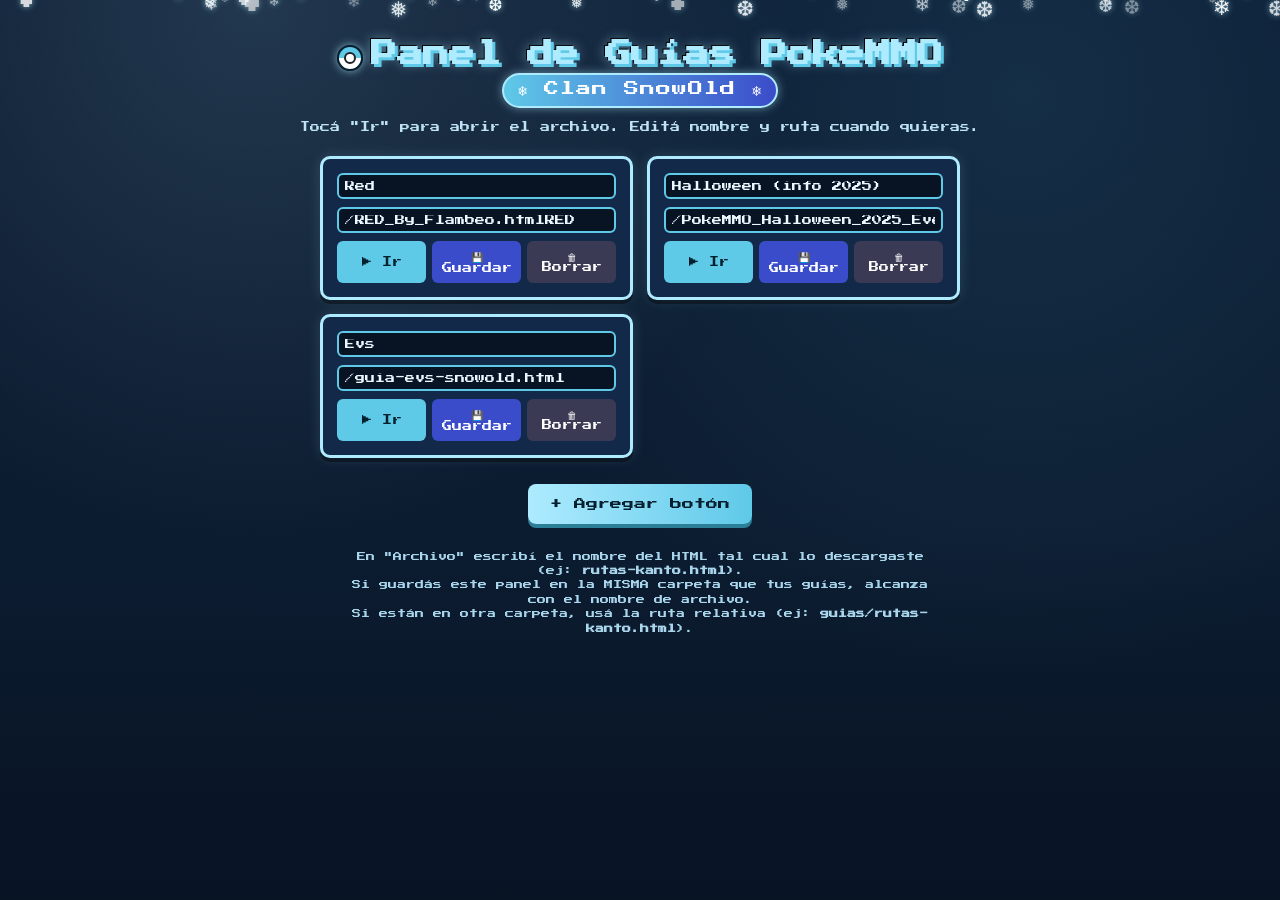
==== index.html @ ebe02e38 "carga de guias de prueba guia de red, halloween y evs" ====
<!DOCTYPE html>
<html lang="es">
<head>
<meta charset="UTF-8">
<meta name="viewport" content="width=device-width, initial-scale=1">
<title>SnowOld · Panel PokeMMO</title>
<link href="https://fonts.googleapis.com/css2?family=Press+Start+2P&display=swap" rel="stylesheet">
<style>
  :root{
    --amarillo:#FFCB05;
    --azul:#3B4CCA;
    --rojo:#CC0000;
    --oscuro:#0c1c30;
    --panel:#12294a;
    --hielo:#AEEBFF;
    --hieloOscuro:#5FC9E8;
  }
  *{box-sizing:border-box;}
  body{
    margin:0;
    min-height:100vh;
    background:
      radial-gradient(circle at 20% 0%, rgba(174,235,255,.15), transparent 40%),
      radial-gradient(circle at 80% 10%, rgba(95,201,232,.12), transparent 45%),
      linear-gradient(180deg, #0a1930, var(--oscuro) 60%, #081324);
    font-family:'Press Start 2P', monospace;
    color:#eaf8ff;
    display:flex;
    flex-direction:column;
    align-items:center;
    padding:24px 12px 60px;
    position:relative;
    overflow-x:hidden;
  }
  .nieve{
    position:fixed;
    top:-10px;
    color:#fff;
    text-shadow:0 0 6px rgba(174,235,255,.8);
    pointer-events:none;
    animation:caer linear infinite;
    z-index:0;
    user-select:none;
  }
  @keyframes caer{
    to{ transform:translateY(110vh) translateX(var(--deriva,0px)) rotate(360deg); }
  }
  h1{
    color:var(--hielo);
    text-shadow:3px 3px 0 var(--hieloOscuro), -1px -1px 0 #000, 0 0 12px rgba(174,235,255,.5);
    font-size:clamp(16px,4vw,26px);
    text-align:center;
    margin-bottom:2px;
    z-index:1;
  }
  .clan{
    font-size:clamp(11px,2.6vw,15px);
    color:#fff;
    background:linear-gradient(90deg,var(--hieloOscuro),var(--azul));
    padding:6px 14px;
    border-radius:20px;
    border:2px solid var(--hielo);
    box-shadow:0 0 10px rgba(174,235,255,.5);
    margin-bottom:14px;
    letter-spacing:1px;
    z-index:1;
  }
  .subtitulo{
    font-size:10px;
    color:#bfe3f5;
    margin-bottom:24px;
    text-align:center;
    z-index:1;
  }
  #contenedor{
    width:100%;
    max-width:640px;
    display:grid;
    grid-template-columns:repeat(auto-fill,minmax(260px,1fr));
    gap:14px;
  }
  #contenedor{ z-index:1; }
  .tarjeta{
    background:var(--panel);
    border:3px solid var(--hielo);
    border-radius:10px;
    padding:14px;
    display:flex;
    flex-direction:column;
    gap:8px;
    box-shadow:0 4px 0 rgba(0,0,0,.4), 0 0 14px rgba(174,235,255,.15);
  }
  .tarjeta input{
    font-family:inherit;
    font-size:10px;
    padding:6px;
    border-radius:6px;
    border:2px solid var(--hieloOscuro);
    background:#081324;
    color:#eaf8ff;
  }
  .fila-botones{
    display:flex;
    gap:6px;
  }
  .btn{
    flex:1;
    font-family:inherit;
    font-size:10px;
    padding:10px 6px;
    border:none;
    border-radius:6px;
    cursor:pointer;
    transition:transform .1s ease;
  }
  .btn:active{transform:scale(.95);}
  .ir{background:var(--hieloOscuro);color:#04202e;}
  .guardar{background:var(--azul);color:#fff;}
  .borrar{background:#3a3a55;color:#fff;}
  #agregar{
    margin-top:26px;
    background:linear-gradient(90deg,var(--hielo),var(--hieloOscuro));
    color:#04202e;
    font-family:inherit;
    font-size:12px;
    padding:14px 22px;
    border:none;
    border-radius:8px;
    cursor:pointer;
    box-shadow:0 4px 0 #2b7f96;
    z-index:1;
  }
  #agregar:active{transform:translateY(2px);box-shadow:0 2px 0 #2b7f96;}
  .aviso{
    font-size:9px;
    color:#a9d6ec;
    max-width:600px;
    text-align:center;
    margin-top:26px;
    line-height:1.6;
    z-index:1;
  }
  .pokebola{
    width:26px;height:26px;border-radius:50%;
    background:linear-gradient(var(--hieloOscuro) 50%, #fff 50%);
    border:2px solid #04202e;position:relative;display:inline-block;vertical-align:middle;margin-right:8px;
    box-shadow:0 0 8px rgba(174,235,255,.7);
  }
  .pokebola::after{
    content:"";position:absolute;top:50%;left:50%;transform:translate(-50%,-50%);
    width:8px;height:8px;background:#fff;border:2px solid #222;border-radius:50%;
  }
</style>
</head>
<body>

<h1><span class="pokebola"></span>Panel de Guías PokeMMO</h1>
<div class="clan">❄ Clan SnowOld ❄</div>
<div class="subtitulo">Tocá "Ir" para abrir el archivo. Editá nombre y ruta cuando quieras.</div>

<div id="contenedor"></div>

<button id="agregar">+ Agregar botón</button>

<div class="aviso">
  En "Archivo" escribí el nombre del HTML tal cual lo descargaste (ej: <b>rutas-kanto.html</b>).<br>
  Si guardás este panel en la MISMA carpeta que tus guías, alcanza con el nombre de archivo.<br>
  Si están en otra carpeta, usá la ruta relativa (ej: <b>guias/rutas-kanto.html</b>).
</div>

<script>
const CLAVE = "panelPokeMMO_botones";

function cargar(){
  const datos = localStorage.getItem(CLAVE);
  if(datos) return JSON.parse(datos);
  return [
    {nombre:"Red", archivo:"/RED_By_Flambeo.htmlRED"},
    {nombre:"Halloween (info 2025)", archivo:"/PokeMMO_Halloween_2025_Event_Terminal_V6_PROGRESO_PERSISTENTE.html"},
    {nombre:"Evs", archivo:"/guia-evs-snowold.html"}
  ];
}

function guardarTodo(lista){
  localStorage.setItem(CLAVE, JSON.stringify(lista));
}

let botones = cargar();

function generarNieve(){
  const copos = "❄❅❆•";
  const cantidad = 35;
  for(let i=0;i<cantidad;i++){
    const copo = document.createElement("span");
    copo.className = "nieve";
    copo.textContent = copos[Math.floor(Math.random()*copos.length)];
    const tam = 10 + Math.random()*18;
    copo.style.left = Math.random()*100 + "vw";
    copo.style.fontSize = tam + "px";
    copo.style.opacity = 0.4 + Math.random()*0.6;
    copo.style.setProperty("--deriva", (Math.random()*80-40)+"px");
    const duracion = 8 + Math.random()*10;
    copo.style.animationDuration = duracion + "s";
    copo.style.animationDelay = (Math.random()*duracion) + "s";
    document.body.appendChild(copo);
  }
}
generarNieve();

function render(){
  const cont = document.getElementById("contenedor");
  cont.innerHTML = "";
  botones.forEach((b, i) => {
    const tarjeta = document.createElement("div");
    tarjeta.className = "tarjeta";
    tarjeta.innerHTML = `
      <input type="text" value="${escapeHtml(b.nombre)}" placeholder="Nombre del botón" data-tipo="nombre" data-i="${i}">
      <input type="text" value="${escapeHtml(b.archivo)}" placeholder="archivo.html o carpeta/archivo.html" data-tipo="archivo" data-i="${i}">
      <div class="fila-botones">
        <button class="btn ir" data-i="${i}">▶ Ir</button>
        <button class="btn guardar" data-i="${i}">💾 Guardar</button>
        <button class="btn borrar" data-i="${i}">🗑 Borrar</button>
      </div>
    `;
    cont.appendChild(tarjeta);
  });

  cont.querySelectorAll(".ir").forEach(btn=>{
    btn.addEventListener("click", ()=>{
      const i = btn.dataset.i;
      const ruta = botones[i].archivo.trim();
      if(!ruta){ alert("Completá el archivo antes de ir."); return; }
      window.open(ruta, "_blank");
    });
  });

  cont.querySelectorAll(".guardar").forEach(btn=>{
    btn.addEventListener("click", ()=>{
      const i = btn.dataset.i;
      const nombreInput = cont.querySelector(`input[data-tipo="nombre"][data-i="${i}"]`);
      const archivoInput = cont.querySelector(`input[data-tipo="archivo"][data-i="${i}"]`);
      botones[i].nombre = nombreInput.value;
      botones[i].archivo = archivoInput.value;
      guardarTodo(botones);
      btn.textContent = "✓ Guardado";
      setTimeout(()=>btn.textContent="💾 Guardar", 900);
    });
  });

  cont.querySelectorAll(".borrar").forEach(btn=>{
    btn.addEventListener("click", ()=>{
      const i = btn.dataset.i;
      if(confirm("¿Borrar este botón?")){
        botones.splice(i,1);
        guardarTodo(botones);
        render();
      }
    });
  });
}

function escapeHtml(str){
  return String(str).replace(/[&<>"']/g, c=>({
    '&':'&amp;','<':'&lt;','>':'&gt;','"':'&quot;',"'":'&#39;'
  }[c]));
}

document.getElementById("agregar").addEventListener("click", ()=>{
  botones.push({nombre:"Nueva guía", archivo:""});
  guardarTodo(botones);
  render();
});

render();
</script>
</body>
</html>
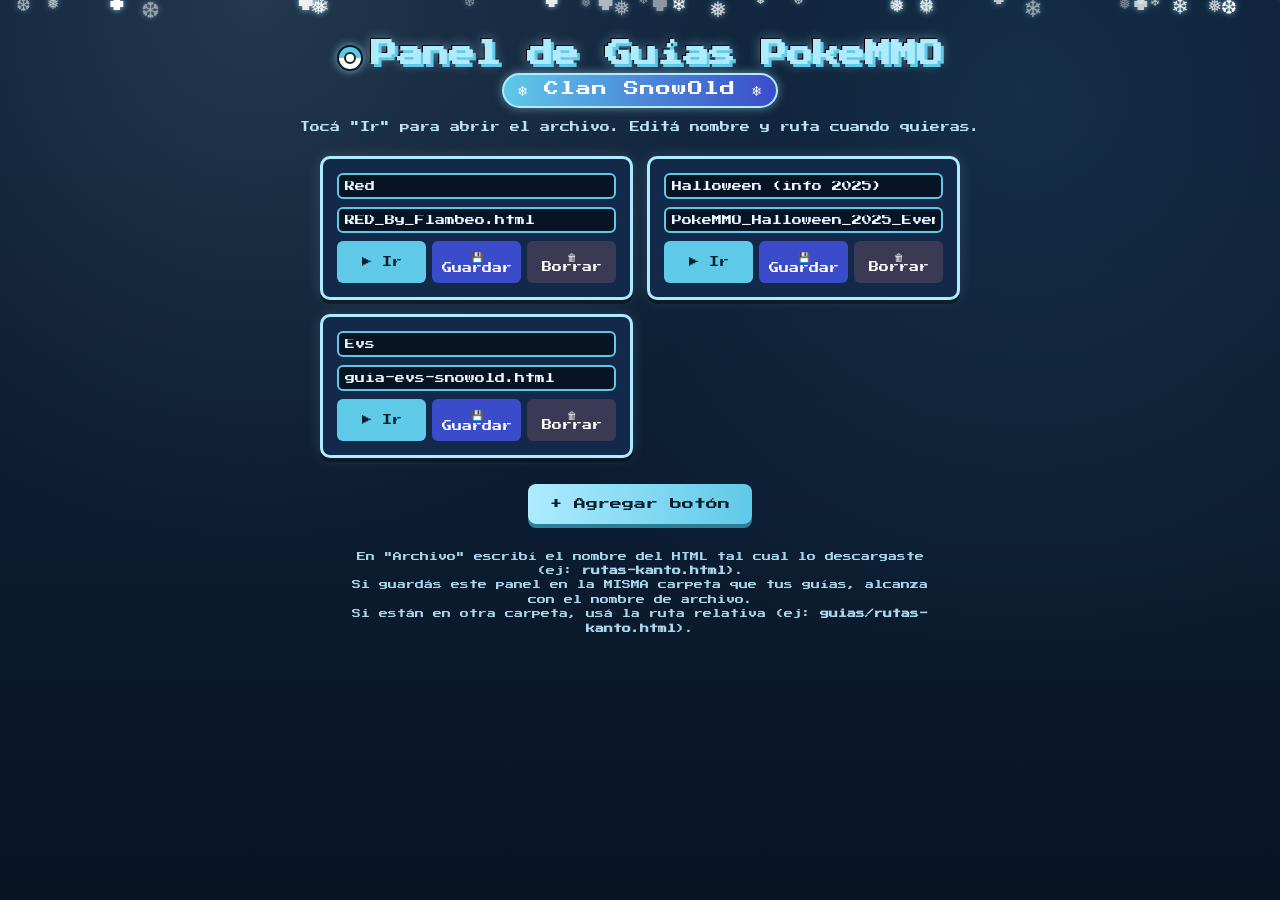
==== commit 436ab328: "separacion por archivos de js y css del index" ====
--- a/index.html
+++ b/index.html
@@ -5,152 +5,7 @@
 <meta name="viewport" content="width=device-width, initial-scale=1">
 <title>SnowOld · Panel PokeMMO</title>
 <link href="https://fonts.googleapis.com/css2?family=Press+Start+2P&display=swap" rel="stylesheet">
-<style>
-  :root{
-    --amarillo:#FFCB05;
-    --azul:#3B4CCA;
-    --rojo:#CC0000;
-    --oscuro:#0c1c30;
-    --panel:#12294a;
-    --hielo:#AEEBFF;
-    --hieloOscuro:#5FC9E8;
-  }
-  *{box-sizing:border-box;}
-  body{
-    margin:0;
-    min-height:100vh;
-    background:
-      radial-gradient(circle at 20% 0%, rgba(174,235,255,.15), transparent 40%),
-      radial-gradient(circle at 80% 10%, rgba(95,201,232,.12), transparent 45%),
-      linear-gradient(180deg, #0a1930, var(--oscuro) 60%, #081324);
-    font-family:'Press Start 2P', monospace;
-    color:#eaf8ff;
-    display:flex;
-    flex-direction:column;
-    align-items:center;
-    padding:24px 12px 60px;
-    position:relative;
-    overflow-x:hidden;
-  }
-  .nieve{
-    position:fixed;
-    top:-10px;
-    color:#fff;
-    text-shadow:0 0 6px rgba(174,235,255,.8);
-    pointer-events:none;
-    animation:caer linear infinite;
-    z-index:0;
-    user-select:none;
-  }
-  @keyframes caer{
-    to{ transform:translateY(110vh) translateX(var(--deriva,0px)) rotate(360deg); }
-  }
-  h1{
-    color:var(--hielo);
-    text-shadow:3px 3px 0 var(--hieloOscuro), -1px -1px 0 #000, 0 0 12px rgba(174,235,255,.5);
-    font-size:clamp(16px,4vw,26px);
-    text-align:center;
-    margin-bottom:2px;
-    z-index:1;
-  }
-  .clan{
-    font-size:clamp(11px,2.6vw,15px);
-    color:#fff;
-    background:linear-gradient(90deg,var(--hieloOscuro),var(--azul));
-    padding:6px 14px;
-    border-radius:20px;
-    border:2px solid var(--hielo);
-    box-shadow:0 0 10px rgba(174,235,255,.5);
-    margin-bottom:14px;
-    letter-spacing:1px;
-    z-index:1;
-  }
-  .subtitulo{
-    font-size:10px;
-    color:#bfe3f5;
-    margin-bottom:24px;
-    text-align:center;
-    z-index:1;
-  }
-  #contenedor{
-    width:100%;
-    max-width:640px;
-    display:grid;
-    grid-template-columns:repeat(auto-fill,minmax(260px,1fr));
-    gap:14px;
-  }
-  #contenedor{ z-index:1; }
-  .tarjeta{
-    background:var(--panel);
-    border:3px solid var(--hielo);
-    border-radius:10px;
-    padding:14px;
-    display:flex;
-    flex-direction:column;
-    gap:8px;
-    box-shadow:0 4px 0 rgba(0,0,0,.4), 0 0 14px rgba(174,235,255,.15);
-  }
-  .tarjeta input{
-    font-family:inherit;
-    font-size:10px;
-    padding:6px;
-    border-radius:6px;
-    border:2px solid var(--hieloOscuro);
-    background:#081324;
-    color:#eaf8ff;
-  }
-  .fila-botones{
-    display:flex;
-    gap:6px;
-  }
-  .btn{
-    flex:1;
-    font-family:inherit;
-    font-size:10px;
-    padding:10px 6px;
-    border:none;
-    border-radius:6px;
-    cursor:pointer;
-    transition:transform .1s ease;
-  }
-  .btn:active{transform:scale(.95);}
-  .ir{background:var(--hieloOscuro);color:#04202e;}
-  .guardar{background:var(--azul);color:#fff;}
-  .borrar{background:#3a3a55;color:#fff;}
-  #agregar{
-    margin-top:26px;
-    background:linear-gradient(90deg,var(--hielo),var(--hieloOscuro));
-    color:#04202e;
-    font-family:inherit;
-    font-size:12px;
-    padding:14px 22px;
-    border:none;
-    border-radius:8px;
-    cursor:pointer;
-    box-shadow:0 4px 0 #2b7f96;
-    z-index:1;
-  }
-  #agregar:active{transform:translateY(2px);box-shadow:0 2px 0 #2b7f96;}
-  .aviso{
-    font-size:9px;
-    color:#a9d6ec;
-    max-width:600px;
-    text-align:center;
-    margin-top:26px;
-    line-height:1.6;
-    z-index:1;
-  }
-  .pokebola{
-    width:26px;height:26px;border-radius:50%;
-    background:linear-gradient(var(--hieloOscuro) 50%, #fff 50%);
-    border:2px solid #04202e;position:relative;display:inline-block;vertical-align:middle;margin-right:8px;
-    box-shadow:0 0 8px rgba(174,235,255,.7);
-  }
-  .pokebola::after{
-    content:"";position:absolute;top:50%;left:50%;transform:translate(-50%,-50%);
-    width:8px;height:8px;background:#fff;border:2px solid #222;border-radius:50%;
-  }
-</style>
+<link rel="stylesheet" href="style.css">
 </head>
 <body>
 
@@ -168,110 +23,6 @@
   Si están en otra carpeta, usá la ruta relativa (ej: <b>guias/rutas-kanto.html</b>).
 </div>
 
-<script>
-const CLAVE = "panelPokeMMO_botones";
-
-function cargar(){
-  const datos = localStorage.getItem(CLAVE);
-  if(datos) return JSON.parse(datos);
-  return [
-    {nombre:"Red", archivo:"/RED_By_Flambeo.htmlRED"},
-    {nombre:"Halloween (info 2025)", archivo:"/PokeMMO_Halloween_2025_Event_Terminal_V6_PROGRESO_PERSISTENTE.html"},
-    {nombre:"Evs", archivo:"/guia-evs-snowold.html"}
-  ];
-}
-
-function guardarTodo(lista){
-  localStorage.setItem(CLAVE, JSON.stringify(lista));
-}
-
-let botones = cargar();
-
-function generarNieve(){
-  const copos = "❄❅❆•";
-  const cantidad = 35;
-  for(let i=0;i<cantidad;i++){
-    const copo = document.createElement("span");
-    copo.className = "nieve";
-    copo.textContent = copos[Math.floor(Math.random()*copos.length)];
-    const tam = 10 + Math.random()*18;
-    copo.style.left = Math.random()*100 + "vw";
-    copo.style.fontSize = tam + "px";
-    copo.style.opacity = 0.4 + Math.random()*0.6;
-    copo.style.setProperty("--deriva", (Math.random()*80-40)+"px");
-    const duracion = 8 + Math.random()*10;
-    copo.style.animationDuration = duracion + "s";
-    copo.style.animationDelay = (Math.random()*duracion) + "s";
-    document.body.appendChild(copo);
-  }
-}
-generarNieve();
-
-function render(){
-  const cont = document.getElementById("contenedor");
-  cont.innerHTML = "";
-  botones.forEach((b, i) => {
-    const tarjeta = document.createElement("div");
-    tarjeta.className = "tarjeta";
-    tarjeta.innerHTML = `
-      <input type="text" value="${escapeHtml(b.nombre)}" placeholder="Nombre del botón" data-tipo="nombre" data-i="${i}">
-      <input type="text" value="${escapeHtml(b.archivo)}" placeholder="archivo.html o carpeta/archivo.html" data-tipo="archivo" data-i="${i}">
-      <div class="fila-botones">
-        <button class="btn ir" data-i="${i}">▶ Ir</button>
-        <button class="btn guardar" data-i="${i}">💾 Guardar</button>
-        <button class="btn borrar" data-i="${i}">🗑 Borrar</button>
-      </div>
-    `;
-    cont.appendChild(tarjeta);
-  });
-
-  cont.querySelectorAll(".ir").forEach(btn=>{
-    btn.addEventListener("click", ()=>{
-      const i = btn.dataset.i;
-      const ruta = botones[i].archivo.trim();
-      if(!ruta){ alert("Completá el archivo antes de ir."); return; }
-      window.open(ruta, "_blank");
-    });
-  });
-
-  cont.querySelectorAll(".guardar").forEach(btn=>{
-    btn.addEventListener("click", ()=>{
-      const i = btn.dataset.i;
-      const nombreInput = cont.querySelector(`input[data-tipo="nombre"][data-i="${i}"]`);
-      const archivoInput = cont.querySelector(`input[data-tipo="archivo"][data-i="${i}"]`);
-      botones[i].nombre = nombreInput.value;
-      botones[i].archivo = archivoInput.value;
-      guardarTodo(botones);
-      btn.textContent = "✓ Guardado";
-      setTimeout(()=>btn.textContent="💾 Guardar", 900);
-    });
-  });
-
-  cont.querySelectorAll(".borrar").forEach(btn=>{
-    btn.addEventListener("click", ()=>{
-      const i = btn.dataset.i;
-      if(confirm("¿Borrar este botón?")){
-        botones.splice(i,1);
-        guardarTodo(botones);
-        render();
-      }
-    });
-  });
-}
-
-function escapeHtml(str){
-  return String(str).replace(/[&<>"']/g, c=>({
-    '&':'&amp;','<':'&lt;','>':'&gt;','"':'&quot;',"'":'&#39;'
-  }[c]));
-}
-
-document.getElementById("agregar").addEventListener("click", ()=>{
-  botones.push({nombre:"Nueva guía", archivo:""});
-  guardarTodo(botones);
-  render();
-});
-
-render();
-</script>
+<script src="script.js"></script>
 </body>
 </html>
--- a/style.css
+++ b/style.css
@@ -0,0 +1,144 @@
+:root{
+  --amarillo:#FFCB05;
+  --azul:#3B4CCA;
+  --rojo:#CC0000;
+  --oscuro:#0c1c30;
+  --panel:#12294a;
+  --hielo:#AEEBFF;
+  --hieloOscuro:#5FC9E8;
+}
+*{box-sizing:border-box;}
+body{
+  margin:0;
+  min-height:100vh;
+  background:
+    radial-gradient(circle at 20% 0%, rgba(174,235,255,.15), transparent 40%),
+    radial-gradient(circle at 80% 10%, rgba(95,201,232,.12), transparent 45%),
+    linear-gradient(180deg, #0a1930, var(--oscuro) 60%, #081324);
+  font-family:'Press Start 2P', monospace;
+  color:#eaf8ff;
+  display:flex;
+  flex-direction:column;
+  align-items:center;
+  padding:24px 12px 60px;
+  position:relative;
+  overflow-x:hidden;
+}
+.nieve{
+  position:fixed;
+  top:-10px;
+  color:#fff;
+  text-shadow:0 0 6px rgba(174,235,255,.8);
+  pointer-events:none;
+  animation:caer linear infinite;
+  z-index:0;
+  user-select:none;
+}
+@keyframes caer{
+  to{ transform:translateY(110vh) translateX(var(--deriva,0px)) rotate(360deg); }
+}
+h1{
+  color:var(--hielo);
+  text-shadow:3px 3px 0 var(--hieloOscuro), -1px -1px 0 #000, 0 0 12px rgba(174,235,255,.5);
+  font-size:clamp(16px,4vw,26px);
+  text-align:center;
+  margin-bottom:2px;
+  z-index:1;
+}
+.clan{
+  font-size:clamp(11px,2.6vw,15px);
+  color:#fff;
+  background:linear-gradient(90deg,var(--hieloOscuro),var(--azul));
+  padding:6px 14px;
+  border-radius:20px;
+  border:2px solid var(--hielo);
+  box-shadow:0 0 10px rgba(174,235,255,.5);
+  margin-bottom:14px;
+  letter-spacing:1px;
+  z-index:1;
+}
+.subtitulo{
+  font-size:10px;
+  color:#bfe3f5;
+  margin-bottom:24px;
+  text-align:center;
+  z-index:1;
+}
+#contenedor{
+  width:100%;
+  max-width:640px;
+  display:grid;
+  grid-template-columns:repeat(auto-fill,minmax(260px,1fr));
+  gap:14px;
+}
+#contenedor{ z-index:1; }
+.tarjeta{
+  background:var(--panel);
+  border:3px solid var(--hielo);
+  border-radius:10px;
+  padding:14px;
+  display:flex;
+  flex-direction:column;
+  gap:8px;
+  box-shadow:0 4px 0 rgba(0,0,0,.4), 0 0 14px rgba(174,235,255,.15);
+}
+.tarjeta input{
+  font-family:inherit;
+  font-size:10px;
+  padding:6px;
+  border-radius:6px;
+  border:2px solid var(--hieloOscuro);
+  background:#081324;
+  color:#eaf8ff;
+}
+.fila-botones{
+  display:flex;
+  gap:6px;
+}
+.btn{
+  flex:1;
+  font-family:inherit;
+  font-size:10px;
+  padding:10px 6px;
+  border:none;
+  border-radius:6px;
+  cursor:pointer;
+  transition:transform .1s ease;
+}
+.btn:active{transform:scale(.95);}
+.ir{background:var(--hieloOscuro);color:#04202e;}
+.guardar{background:var(--azul);color:#fff;}
+.borrar{background:#3a3a55;color:#fff;}
+#agregar{
+  margin-top:26px;
+  background:linear-gradient(90deg,var(--hielo),var(--hieloOscuro));
+  color:#04202e;
+  font-family:inherit;
+  font-size:12px;
+  padding:14px 22px;
+  border:none;
+  border-radius:8px;
+  cursor:pointer;
+  box-shadow:0 4px 0 #2b7f96;
+  z-index:1;
+}
+#agregar:active{transform:translateY(2px);box-shadow:0 2px 0 #2b7f96;}
+.aviso{
+  font-size:9px;
+  color:#a9d6ec;
+  max-width:600px;
+  text-align:center;
+  margin-top:26px;
+  line-height:1.6;
+  z-index:1;
+}
+.pokebola{
+  width:26px;height:26px;border-radius:50%;
+  background:linear-gradient(var(--hieloOscuro) 50%, #fff 50%);
+  border:2px solid #04202e;position:relative;display:inline-block;vertical-align:middle;margin-right:8px;
+  box-shadow:0 0 8px rgba(174,235,255,.7);
+}
+.pokebola::after{
+  content:"";position:absolute;top:50%;left:50%;transform:translate(-50%,-50%);
+  width:8px;height:8px;background:#fff;border:2px solid #222;border-radius:50%;
+}
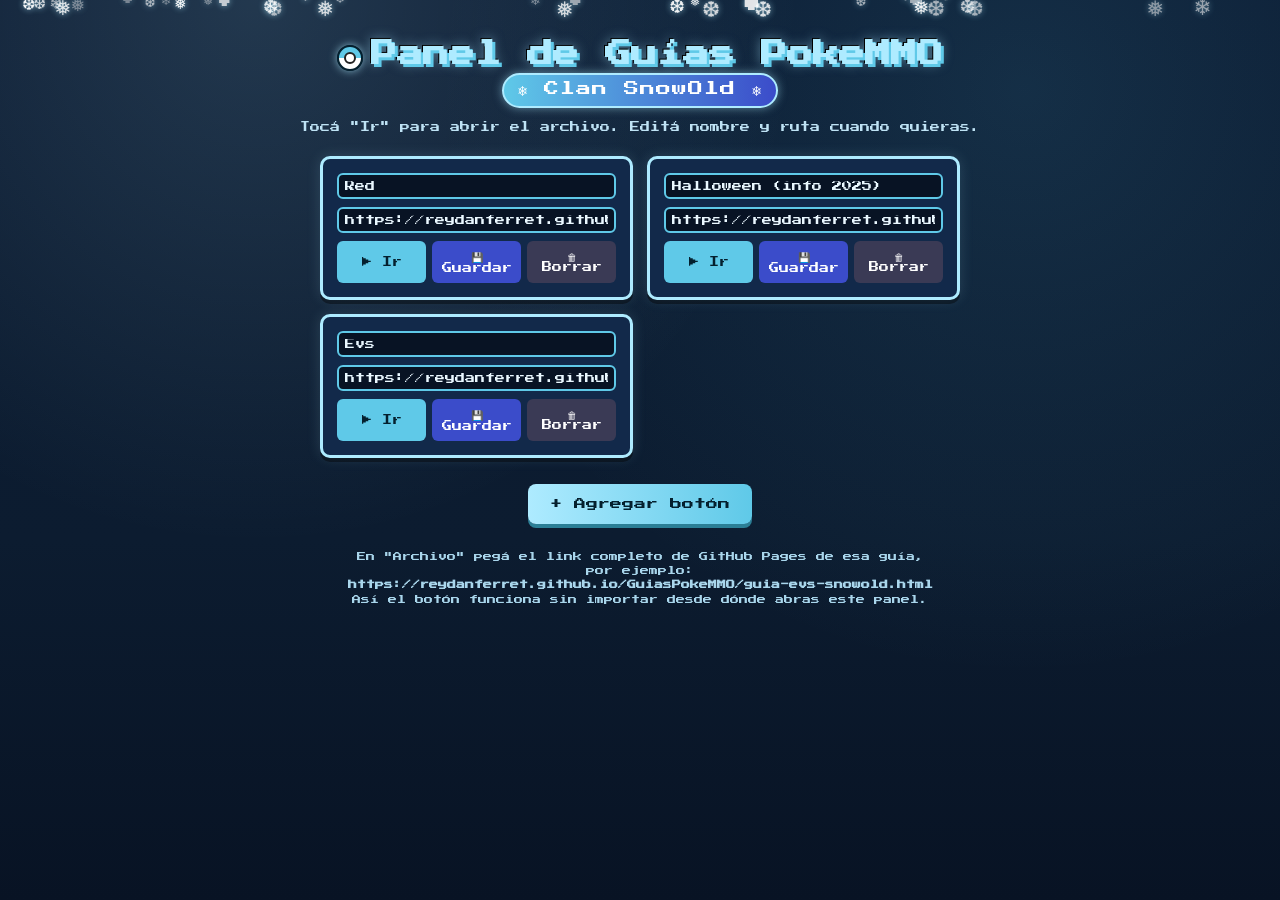
==== commit cd88d25d: "fix rutas de las guias" ====
--- a/index.html
+++ b/index.html
@@ -18,9 +18,9 @@
 <button id="agregar">+ Agregar botón</button>
 
 <div class="aviso">
-  En "Archivo" escribí el nombre del HTML tal cual lo descargaste (ej: <b>rutas-kanto.html</b>).<br>
-  Si guardás este panel en la MISMA carpeta que tus guías, alcanza con el nombre de archivo.<br>
-  Si están en otra carpeta, usá la ruta relativa (ej: <b>guias/rutas-kanto.html</b>).
+  En "Archivo" pegá el link completo de GitHub Pages de esa guía, por ejemplo:<br>
+  <b>https://reydanferret.github.io/GuiasPokeMMO/guia-evs-snowold.html</b><br>
+  Así el botón funciona sin importar desde dónde abras este panel.
 </div>
 
 <script src="script.js"></script>
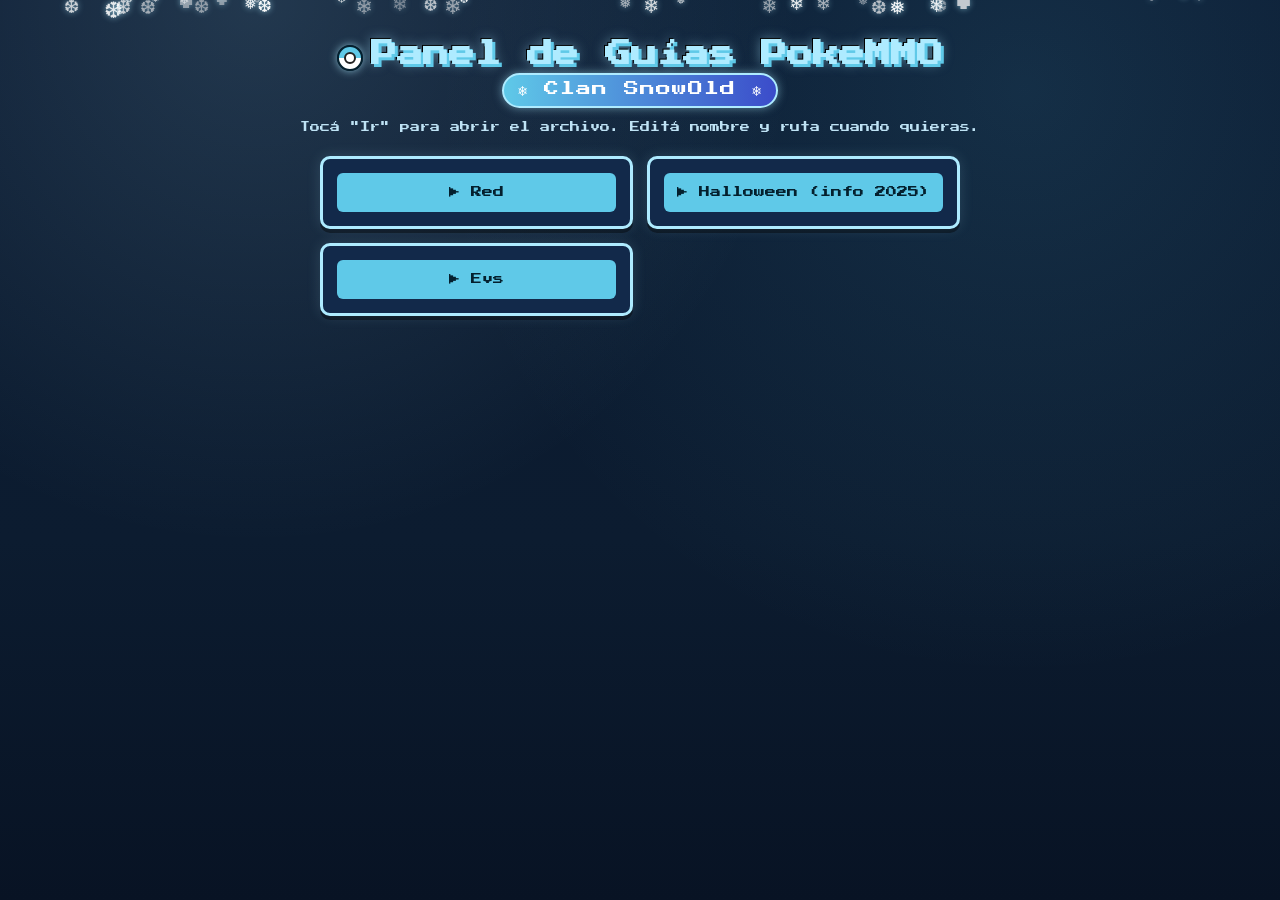
==== commit fe5b67da: "fix ya no se puede editar los botones" ====
--- a/index.html
+++ b/index.html
@@ -15,13 +15,6 @@
 
 <div id="contenedor"></div>
 
-<button id="agregar">+ Agregar botón</button>
-
-<div class="aviso">
-  En "Archivo" pegá el link completo de GitHub Pages de esa guía, por ejemplo:<br>
-  <b>https://reydanferret.github.io/GuiasPokeMMO/guia-evs-snowold.html</b><br>
-  Así el botón funciona sin importar desde dónde abras este panel.
-</div>
 
 <script src="script.js"></script>
 </body>
--- a/style.css
+++ b/style.css
@@ -82,24 +82,10 @@
   gap:8px;
   box-shadow:0 4px 0 rgba(0,0,0,.4), 0 0 14px rgba(174,235,255,.15);
 }
-.tarjeta input{
+.btn{
   font-family:inherit;
-  font-size:10px;
-  padding:6px;
-  border-radius:6px;
-  border:2px solid var(--hieloOscuro);
-  background:#081324;
-  color:#eaf8ff;
-}
-.fila-botones{
-  display:flex;
-  gap:6px;
-}
-.btn{
-  flex:1;
-  font-family:inherit;
-  font-size:10px;
-  padding:10px 6px;
+  font-size:11px;
+  padding:14px 10px;
   border:none;
   border-radius:6px;
   cursor:pointer;
@@ -107,31 +93,6 @@
 }
 .btn:active{transform:scale(.95);}
 .ir{background:var(--hieloOscuro);color:#04202e;}
-.guardar{background:var(--azul);color:#fff;}
-.borrar{background:#3a3a55;color:#fff;}
-#agregar{
-  margin-top:26px;
-  background:linear-gradient(90deg,var(--hielo),var(--hieloOscuro));
-  color:#04202e;
-  font-family:inherit;
-  font-size:12px;
-  padding:14px 22px;
-  border:none;
-  border-radius:8px;
-  cursor:pointer;
-  box-shadow:0 4px 0 #2b7f96;
-  z-index:1;
-}
-#agregar:active{transform:translateY(2px);box-shadow:0 2px 0 #2b7f96;}
-.aviso{
-  font-size:9px;
-  color:#a9d6ec;
-  max-width:600px;
-  text-align:center;
-  margin-top:26px;
-  line-height:1.6;
-  z-index:1;
-}
 .pokebola{
   width:26px;height:26px;border-radius:50%;
   background:linear-gradient(var(--hieloOscuro) 50%, #fff 50%);
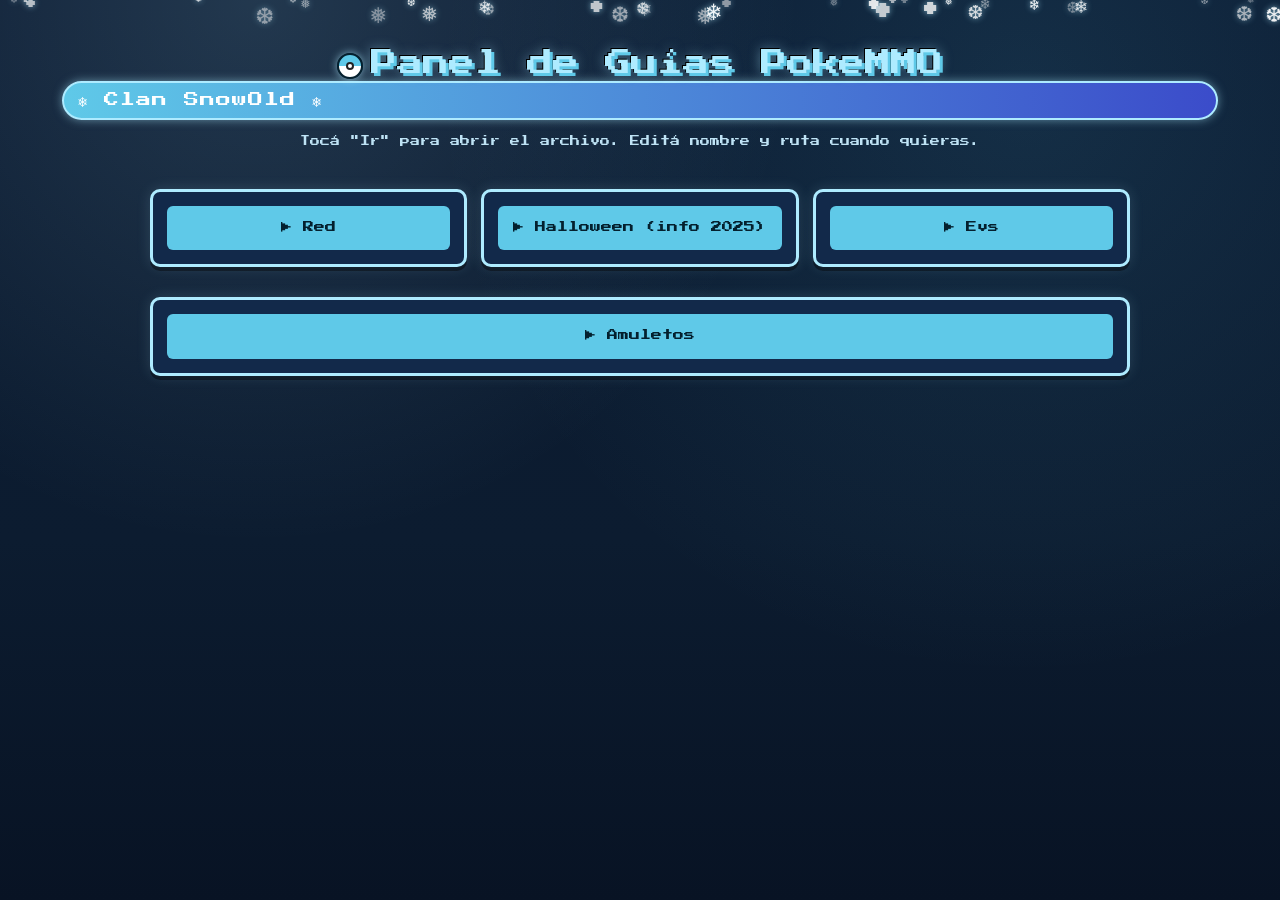
==== commit 630b00aa: "amuletos,index y evs responsive" ====
--- a/index.html
+++ b/index.html
@@ -4,17 +4,19 @@
 <meta charset="UTF-8">
 <meta name="viewport" content="width=device-width, initial-scale=1">
 <title>SnowOld · Panel PokeMMO</title>
+<link rel="stylesheet" href="https://cdn.jsdelivr.net/npm/bootstrap@5.3.0-alpha3/dist/css/bootstrap.min.css">
 <link href="https://fonts.googleapis.com/css2?family=Press+Start+2P&display=swap" rel="stylesheet">
 <link rel="stylesheet" href="style.css">
 </head>
 <body>
 
-<h1><span class="pokebola"></span>Panel de Guías PokeMMO</h1>
-<div class="clan">❄ Clan SnowOld ❄</div>
-<div class="subtitulo">Tocá "Ir" para abrir el archivo. Editá nombre y ruta cuando quieras.</div>
+<div class="container py-4">
+  <h1><span class="pokebola"></span>Panel de Guías PokeMMO</h1>
+  <div class="clan">❄ Clan SnowOld ❄</div>
+  <div class="subtitulo">Tocá "Ir" para abrir el archivo. Editá nombre y ruta cuando quieras.</div>
 
-<div id="contenedor"></div>
-
+  <div id="contenedor" class="row g-3"></div>
+</div>
 
 <script src="script.js"></script>
 </body>
--- a/style.css
+++ b/style.css
@@ -64,14 +64,22 @@
   text-align:center;
   z-index:1;
 }
+.container{
+  max-width:1180px;
+}
 #contenedor{
   width:100%;
-  max-width:640px;
-  display:grid;
-  grid-template-columns:repeat(auto-fill,minmax(260px,1fr));
+  max-width:980px;
+  margin:0 auto;
+  display:flex;
+  flex-wrap:wrap;
   gap:14px;
+  z-index:1;
 }
-#contenedor{ z-index:1; }
+#contenedor > .tarjeta{
+  flex: 1 1 240px;
+  max-width: 100%;
+}
 .tarjeta{
   background:var(--panel);
   border:3px solid var(--hielo);
@@ -81,6 +89,7 @@
   flex-direction:column;
   gap:8px;
   box-shadow:0 4px 0 rgba(0,0,0,.4), 0 0 14px rgba(174,235,255,.15);
+  min-height:100%;
 }
 .btn{
   font-family:inherit;
@@ -90,9 +99,31 @@
   border-radius:6px;
   cursor:pointer;
   transition:transform .1s ease;
+  width:100%;
+  display:flex;
+  align-items:center;
+  justify-content:center;
+  text-decoration:none;
 }
 .btn:active{transform:scale(.95);}
 .ir{background:var(--hieloOscuro);color:#04202e;}
+@media (max-width: 576px) {
+  body {
+    padding-left: 10px;
+    padding-right: 10px;
+  }
+  .subtitulo {
+    font-size: 9px;
+    padding: 0 8px;
+    line-height: 1.6;
+  }
+  .clan {
+    padding: 8px 12px;
+  }
+  .tarjeta {
+    padding: 12px;
+  }
+}
 .pokebola{
   width:26px;height:26px;border-radius:50%;
   background:linear-gradient(var(--hieloOscuro) 50%, #fff 50%);
